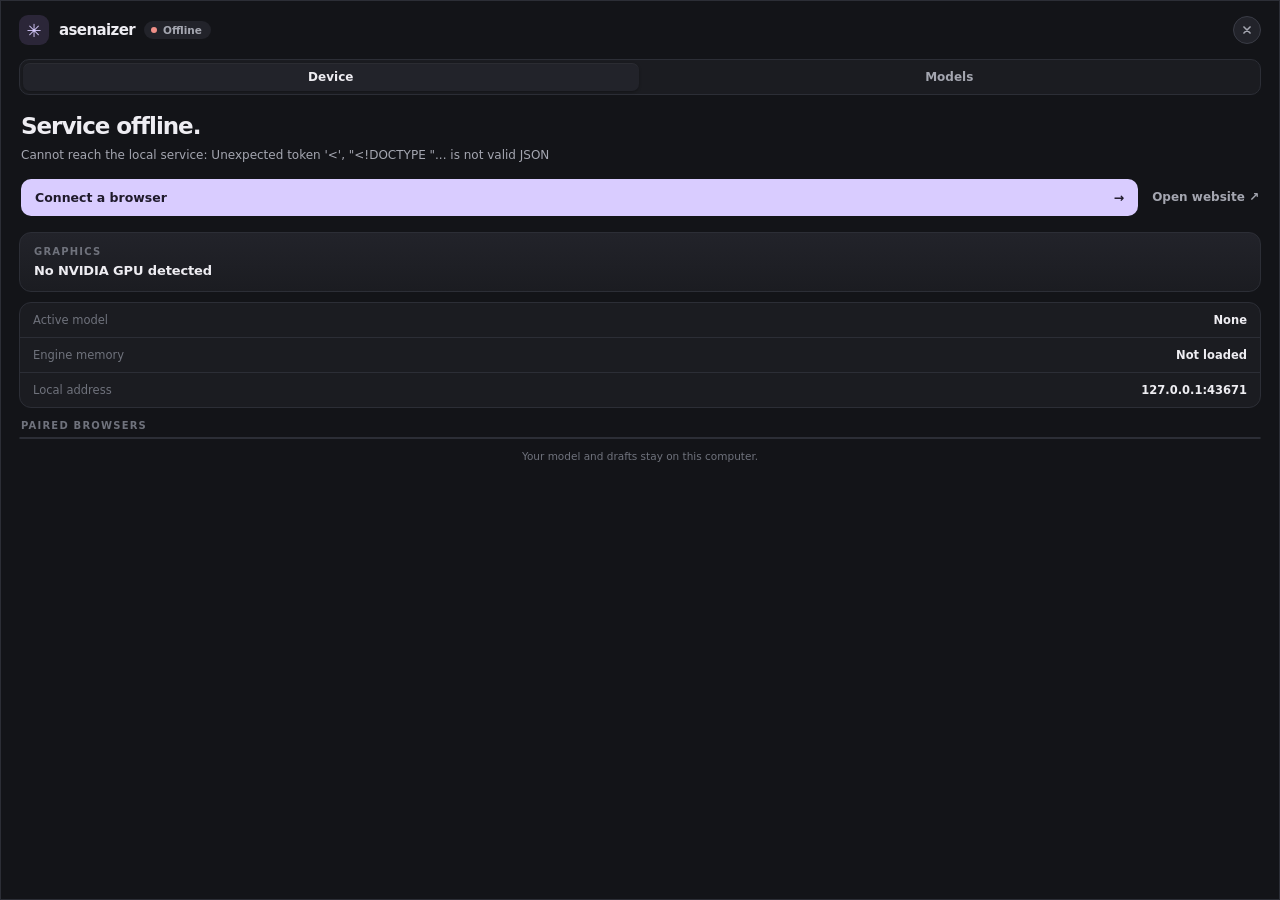
==== app/web/tray.html @ 54531449 "feat: Asenaizer web workspace, tray companion and local GPU bridge - Static site (docs/): code pairi" ====
<!doctype html>
<html lang="en">
<head>
  <meta charset="utf-8">
  <meta name="viewport" content="width=device-width, initial-scale=1">
  <title>Asenaizer</title>
  <link rel="stylesheet" href="tray.css">
  <script type="module" src="tray.js"></script>
</head>
<body>
  <main>
    <header id="titlebar">
      <span class="mark" aria-hidden="true">✳</span>
      <div class="brand"><strong>asenaizer</strong><span id="state-pill" class="pill" data-tone="idle"><i></i><span id="state-text">Checking</span></span></div>
      <button id="hide" class="close" type="button" title="Hide to tray (Esc)" aria-label="Hide to tray">
        <svg viewBox="0 0 16 16" aria-hidden="true"><path d="M4.5 4.5l7 7M11.5 4.5l-7 7"/></svg>
      </button>
    </header>

    <nav class="tabs" role="tablist" aria-label="Device sections">
      <button class="tab active" id="tab-home" role="tab" type="button" aria-selected="true" aria-controls="home-panel">Device</button>
      <button class="tab" id="tab-models" role="tab" type="button" aria-selected="false" aria-controls="models-panel">Models</button>
    </nav>

    <section id="home-panel" class="panel" role="tabpanel" aria-labelledby="tab-home">
      <div class="hero">
        <h1 id="home-title">Starting…</h1>
        <p id="home-description">Open the website, then select <b>Connect this device</b> to pair this computer.</p>
        <div class="hero-actions">
          <button id="pair-start" class="site-button" type="button">Connect a browser <span aria-hidden="true">→</span></button>
          <a class="site-link" href="https://kaanalper.github.io/Asenaizer/" target="_blank" rel="noopener noreferrer">Open website ↗</a>
        </div>
      </div>

      <button id="unload" class="btn secondary unload" type="button" hidden>Unload model from GPU</button>
      <div id="gpu-list">
        <article class="gpu"><p class="label">Graphics</p><strong class="gpu-name">Detecting…</strong></article>
      </div>

      <dl class="detail-list">
        <div><dt>Active model</dt><dd id="active-model">None</dd></div>
        <div><dt>Engine memory</dt><dd id="engine-ram">—</dd></div>
        <div><dt>Local address</dt><dd id="service-port">127.0.0.1</dd></div>
      </dl>
      <section class="browsers" aria-labelledby="browsers-title">
        <h2 id="browsers-title" class="label">Paired browsers</h2>
        <ul id="browser-list"></ul>
      </section>
      <p class="home-note">Your model and drafts stay on this computer.</p>
    </section>

    <section id="models-panel" class="panel" role="tabpanel" aria-labelledby="tab-models" hidden>
      <div class="section-heading"><h1>Models on this device</h1><p>Download once, then rewrite on your own GPU.</p></div>
      <div id="download" hidden>
        <div class="progress-head"><strong id="download-label">Downloading model</strong><span id="download-percent">0%</span></div>
        <progress id="progress" max="100" value="0"></progress>
        <div class="progress-detail"><span id="download-bytes"></span><span id="download-speed"></span></div>
        <button id="pause-download" class="btn secondary" type="button">Pause download</button>
      </div>
      <p id="model-error" class="error" role="alert" hidden></p>
      <div id="models"></div>
    </section>
  </main>

  <section id="pair-overlay" class="pair-overlay" role="dialog" aria-modal="true" aria-labelledby="pair-title" hidden>
    <div class="pair-waiting" id="pair-waiting">
      <span class="pair-pulse" aria-hidden="true"></span>
      <p class="label">Waiting for connection</p>
      <h2 id="pair-title">Enter this code on the website</h2>
      <p class="pair-code" id="pair-code" aria-live="polite">––– –––</p>
      <p class="pair-hint">Open <b>kaanalper.github.io/Asenaizer</b> in a browser on this computer, select <b>Connect a device</b> and type the code.</p>
      <p class="pair-expiry" id="pair-expiry"></p>
      <div class="pair-actions">
        <button id="pair-new" class="btn secondary" type="button">New code</button>
        <button id="pair-cancel" class="btn secondary" type="button">Cancel</button>
      </div>
    </div>
    <div class="pair-done" id="pair-done" hidden>
      <span class="pair-check" aria-hidden="true">✓</span>
      <h2>Connected</h2>
      <p id="pair-done-name"></p>
    </div>
  </section>
</body>
</html>
---- app/web/tray.css ----
:root {
  color-scheme: dark;
  --bg: #131418;
  --surface: #1b1c21;
  --surface-2: #22232a;
  --line: #2c2e36;
  --line-strong: #3a3c46;
  --text: #eeedf2;
  --text-2: #a4a6b0;
  --text-3: #6f727c;
  --accent: #d9ccff;
  --accent-ink: #1f1a2b;
  --accent-soft: #2b2638;
  --ok: #7fd3a4;
  --warn: #f0c46a;
  --bad: #ef8f88;
  --other: #565a66;
  --radius: 12px;
  font-family: Inter, system-ui, sans-serif;
  color: var(--text);
  background: var(--bg);
}
* { box-sizing: border-box; }
/* Elements given a display value below must still disappear when hidden. */
[hidden] { display: none !important; }
html, body { height: 100%; overflow: hidden; }
body { margin: 0; background: var(--bg); border: 1px solid var(--line); user-select: none; }
main { display: flex; flex-direction: column; height: 100%; padding: 14px 18px; }

/* The header doubles as the drag handle of the frameless window. */
header { display: flex; align-items: center; gap: 10px; padding-bottom: 14px; cursor: default; }
.mark { display: grid; place-items: center; width: 30px; height: 30px; border-radius: 9px; background: var(--accent-soft); color: var(--accent); font-size: 18px; }
.brand { display: flex; align-items: center; gap: 9px; }
.brand strong { font-size: 15px; letter-spacing: -.04em; }
.pill { display: inline-flex; align-items: center; gap: 6px; padding: 3px 9px 3px 7px; border-radius: 999px; background: var(--surface-2); color: var(--text-2); font-size: 10.5px; font-weight: 600; }
.pill i { width: 6px; height: 6px; border-radius: 50%; background: var(--text-3); }
.pill[data-tone="ok"] i { background: var(--ok); box-shadow: 0 0 0 3px rgb(127 211 164 / .15); }
.pill[data-tone="warn"] i { background: var(--warn); animation: pulse 1.6s ease-in-out infinite; }
.pill[data-tone="bad"] i { background: var(--bad); }
@keyframes pulse { 50% { opacity: .35; } }

.close { margin-left: auto; display: grid; place-items: center; width: 28px; height: 28px; padding: 0; border-radius: 50%; border: 1px solid var(--line-strong); background: var(--surface-2); color: var(--text-2); cursor: pointer; transition: background .15s, color .15s, border-color .15s, transform .15s; }
.close svg { width: 14px; height: 14px; fill: none; stroke: currentColor; stroke-width: 1.8; stroke-linecap: round; }
.close:hover { background: var(--bad); border-color: var(--bad); color: #2a1513; }
.close:active { transform: scale(.92); }

.tabs { display: grid; grid-template-columns: 1fr 1fr; gap: 3px; padding: 3px; border-radius: 10px; background: var(--surface); border: 1px solid var(--line); }
.tab { border: 0; border-radius: 7px; background: none; color: var(--text-2); padding: 7px 0; font: 600 12px system-ui; cursor: pointer; transition: background .15s, color .15s; }
.tab:hover { color: var(--text); }
.tab.active { background: var(--surface-2); color: var(--text); box-shadow: 0 1px 0 rgb(255 255 255 / .04) inset, 0 1px 3px rgb(0 0 0 / .3); }

.panel { flex: 1; min-height: 0; overflow-y: auto; padding-top: 16px; scrollbar-width: thin; }

.hero { padding: 2px 2px 16px; }
.hero h1 { font-size: 23px; letter-spacing: -.045em; font-weight: 640; margin: 0 0 7px; }
.hero p { color: var(--text-2); font-size: 12px; line-height: 1.55; margin: 0 0 14px; }
.hero b { color: var(--text); font-weight: 600; }
.hero-actions { display: flex; align-items: center; gap: 14px; }
.site-link { color: var(--text-2); font-size: 12px; font-weight: 600; text-decoration: none; white-space: nowrap; }
.site-link:hover { color: var(--text); }
.site-button { flex: 1; border: 0; cursor: pointer; font-family: inherit; display: flex; justify-content: space-between; align-items: center; text-decoration: none; border-radius: 10px; background: var(--accent); color: var(--accent-ink); padding: 11px 14px; font-size: 12.5px; font-weight: 700; transition: filter .15s, transform .15s; }
.site-button:hover { filter: brightness(1.06); }
.site-button:active { transform: translateY(1px); }

.unload { width: 100%; margin: -4px 0 10px; padding: 8px 10px; }
#gpu-list { display: grid; gap: 8px; margin-bottom: 10px; }
.gpu { border: 1px solid var(--line); border-radius: var(--radius); background: linear-gradient(180deg, var(--surface-2), var(--surface)); padding: 13px 14px 12px; }
.gpu-head { display: flex; justify-content: space-between; align-items: flex-start; gap: 10px; }
.label { margin: 0 0 3px; color: var(--text-3); font-size: 10px; font-weight: 700; letter-spacing: .12em; text-transform: uppercase; }
.gpu-name, .gpu-head strong { font-size: 13px; font-weight: 650; letter-spacing: -.01em; }
.temp { flex: none; padding: 4px 8px; border-radius: 999px; font-size: 11px; font-weight: 700; font-variant-numeric: tabular-nums; background: var(--surface); border: 1px solid var(--line-strong); }
.temp[data-tone="ok"] { color: var(--ok); }
.temp[data-tone="warn"] { color: var(--warn); }
.temp[data-tone="bad"] { color: var(--bad); }

.vram-bar { display: flex; height: 8px; margin: 13px 0 8px; border-radius: 999px; overflow: hidden; background: #2a2c33; }
.vram-bar span { display: block; height: 100%; width: 0; transition: width .5s cubic-bezier(.2, .8, .2, 1); }
.vram-bar .ours { background: var(--accent); }
.vram-bar .other { background: var(--other); }
.legend { display: flex; gap: 12px; color: var(--text-3); font-size: 10.5px; font-variant-numeric: tabular-nums; }
.legend b { color: var(--text-2); font-weight: 600; }
.legend .free { margin-left: auto; }
.sw { display: inline-block; width: 7px; height: 7px; border-radius: 2px; margin-right: 5px; }
.sw.ours { background: var(--accent); }
.sw.other { background: var(--other); }
.metrics { display: grid; grid-template-columns: repeat(2, 1fr); gap: 6px; margin: 12px 0 0; }
.metrics div { padding: 8px 9px; border-radius: 8px; background: var(--bg); border: 1px solid var(--line); }
.metrics dt { color: var(--text-3); font-size: 9.5px; font-weight: 600; margin-bottom: 3px; }
.metrics dd { margin: 0; font-size: 12px; font-weight: 650; font-variant-numeric: tabular-nums; }

.detail-list { margin: 0; border: 1px solid var(--line); border-radius: var(--radius); overflow: hidden; background: var(--surface); }
.detail-list > div { display: flex; justify-content: space-between; gap: 10px; padding: 10px 13px; font-size: 11.5px; }
.detail-list > div + div { border-top: 1px solid var(--line); }
.detail-list dt { color: var(--text-3); }
.detail-list dd { margin: 0; color: var(--text); font-weight: 600; text-align: right; font-variant-numeric: tabular-nums; }
.home-note { color: var(--text-3); font-size: 10.5px; margin: 11px 2px 0; text-align: center; }

.section-heading h1 { font-size: 19px; letter-spacing: -.04em; margin: 0 0 4px; }
.section-heading p { color: var(--text-2); font-size: 12px; margin: 0 0 14px; }
.model { border: 1px solid var(--line); border-radius: 10px; padding: 11px 12px; margin: 0 0 8px; background: var(--surface); transition: border-color .15s; }
.model:hover { border-color: var(--line-strong); }
.model.active { border-color: #7d68aa; background: linear-gradient(180deg, var(--accent-soft), var(--surface)); }
.title { display: flex; justify-content: space-between; gap: 10px; font-size: 12.5px; font-weight: 700; }
.title small { color: var(--text-3); font-size: 11px; font-weight: 500; }
.model p { color: var(--text-2); font-size: 11px; margin: 5px 0 10px; }
.actions { display: flex; gap: 6px; flex-wrap: wrap; }
.btn { background: var(--accent); color: var(--accent-ink); border: 1px solid var(--accent); border-radius: 7px; padding: 6px 10px; font: 650 11px system-ui; cursor: pointer; transition: filter .15s; }
.btn:hover:not(:disabled) { filter: brightness(1.06); }
.btn.secondary { background: transparent; color: var(--text); border-color: var(--line-strong); }
.btn.secondary:hover:not(:disabled) { border-color: var(--text-3); filter: none; }
button:disabled { opacity: .4; cursor: not-allowed; }
button:focus-visible, a:focus-visible { outline: 2px solid var(--accent); outline-offset: 2px; }

#download { padding: 12px 13px; border: 1px solid #4a3f5c; border-radius: 10px; background: var(--accent-soft); margin-bottom: 12px; }
.progress-head, .progress-detail { display: flex; justify-content: space-between; align-items: center; gap: 10px; }
.progress-head strong { font-size: 11.5px; font-weight: 650; }
.progress-head span { font-size: 11.5px; color: var(--accent); font-variant-numeric: tabular-nums; }
progress { display: block; width: 100%; height: 6px; margin: 10px 0 7px; accent-color: var(--accent); }
.progress-detail { margin-bottom: 10px; color: var(--text-2); font-size: 10.5px; font-variant-numeric: tabular-nums; }
.error { margin: 0 0 10px; padding: 9px 11px; border-radius: 8px; background: rgb(239 143 136 / .1); color: var(--bad); font-size: 11px; }

.browsers { margin-top: 12px; }
.browsers .label { margin: 0 2px 6px; }
#browser-list { list-style: none; margin: 0; padding: 0; border: 1px solid var(--line); border-radius: var(--radius); background: var(--surface); overflow: hidden; }
#browser-list li { display: flex; align-items: center; justify-content: space-between; gap: 10px; padding: 9px 12px; font-size: 11.5px; }
#browser-list li + li { border-top: 1px solid var(--line); }
#browser-list .who { display: grid; gap: 2px; min-width: 0; }
#browser-list .who strong { font-weight: 600; overflow: hidden; text-overflow: ellipsis; white-space: nowrap; }
#browser-list .who span { color: var(--text-3); font-size: 10.5px; }
#browser-list .empty { color: var(--text-3); justify-content: center; }

.pair-overlay { position: fixed; inset: 0; z-index: 10; display: grid; place-items: center; padding: 28px; background: radial-gradient(120% 80% at 50% 0%, #2a2340 0%, var(--bg) 62%); border: 1px solid var(--line); text-align: center; }
.pair-overlay[hidden] { display: none; }
.pair-waiting, .pair-done { display: grid; justify-items: center; gap: 6px; }
.pair-pulse { width: 14px; height: 14px; border-radius: 50%; background: var(--accent); margin-bottom: 14px; animation: ring 1.8s ease-out infinite; }
@keyframes ring { 0% { box-shadow: 0 0 0 0 rgb(217 204 255 / .55); } 100% { box-shadow: 0 0 0 22px rgb(217 204 255 / 0); } }
.pair-overlay h2 { margin: 0; font-size: 18px; letter-spacing: -.03em; }
.pair-code { margin: 18px 0 14px; font: 700 40px/1 ui-monospace, SFMono-Regular, Menlo, monospace; letter-spacing: .12em; color: var(--text); user-select: all; }
.pair-hint { max-width: 300px; margin: 0; color: var(--text-2); font-size: 12px; line-height: 1.55; }
.pair-hint b { color: var(--text); font-weight: 600; }
.pair-expiry { margin: 10px 0 0; color: var(--text-3); font-size: 11px; font-variant-numeric: tabular-nums; }
.pair-actions { display: flex; gap: 8px; margin-top: 18px; }
.pair-check { display: grid; place-items: center; width: 52px; height: 52px; border-radius: 50%; background: rgb(127 211 164 / .15); color: var(--ok); font-size: 26px; margin-bottom: 10px; }
.pair-done p { margin: 0; color: var(--text-2); font-size: 12.5px; }

@media (prefers-reduced-motion: reduce) {
  *, *::before, *::after { animation: none !important; transition: none !important; }
}
.gpu.asleep .temp { color: var(--text-3); }
.sleep-note { margin: 8px 0 0; color: var(--text-3); font-size: 11px; line-height: 1.5; }
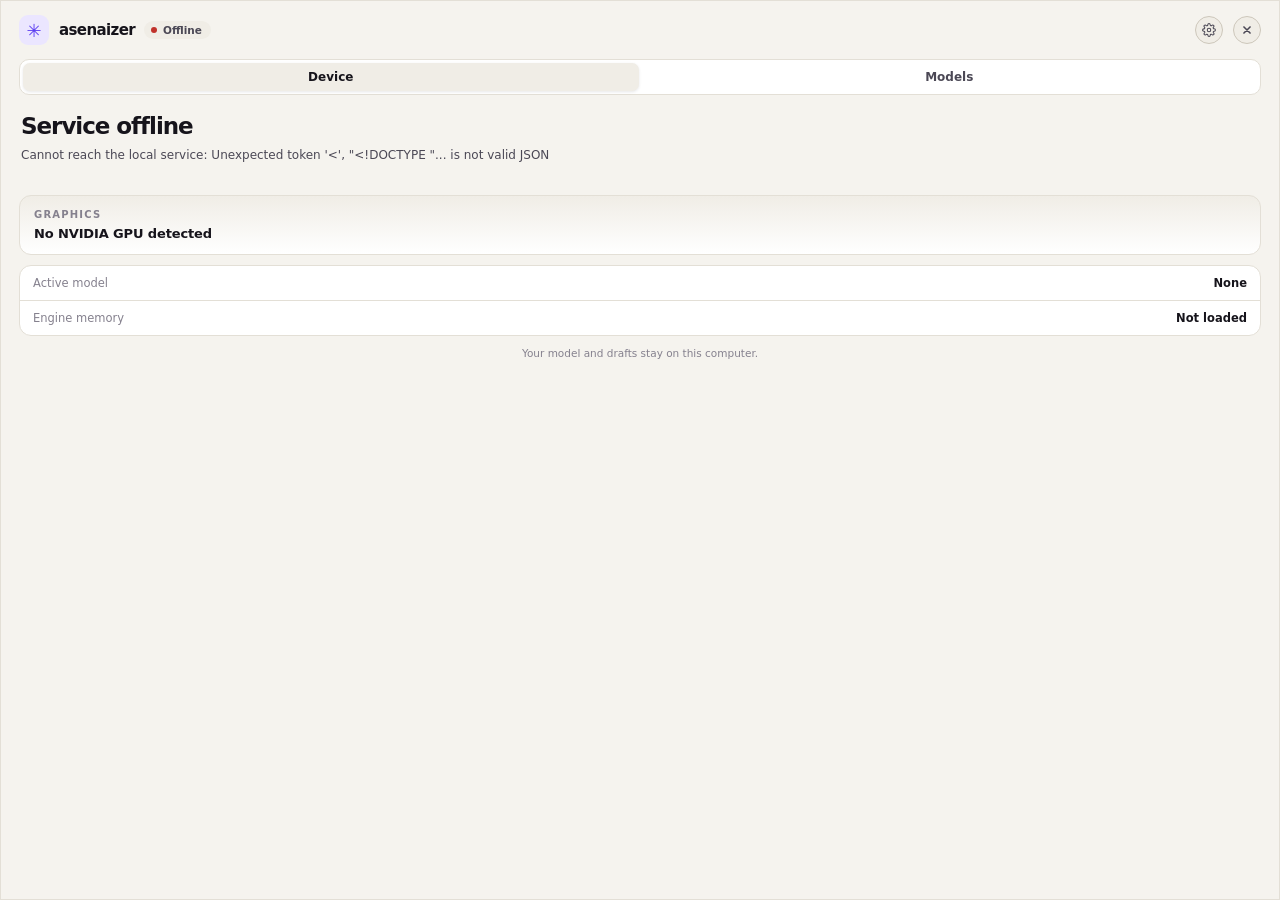
==== commit 8a077b5c: "feat: connection-aware tray with settings, disconnect and code hand-off - Tray home shows whether th" ====
--- a/app/web/tray.html
+++ b/app/web/tray.html
@@ -4,6 +4,7 @@
   <meta charset="utf-8">
   <meta name="viewport" content="width=device-width, initial-scale=1">
   <title>Asenaizer</title>
+  <script src="tray-theme.js"></script>
   <link rel="stylesheet" href="tray.css">
   <script type="module" src="tray.js"></script>
 </head>
@@ -12,53 +13,102 @@
     <header id="titlebar">
       <span class="mark" aria-hidden="true">✳</span>
       <div class="brand"><strong>asenaizer</strong><span id="state-pill" class="pill" data-tone="idle"><i></i><span id="state-text">Checking</span></span></div>
-      <button id="hide" class="close" type="button" title="Hide to tray (Esc)" aria-label="Hide to tray">
+      <button id="settings-open" class="round" type="button" title="Settings" aria-label="Settings" aria-expanded="false" aria-controls="settings-panel">
+        <svg viewBox="0 0 24 24" aria-hidden="true"><circle cx="12" cy="12" r="3"/><path d="M19.4 15a1.7 1.7 0 0 0 .3 1.8l.1.1a2 2 0 1 1-2.8 2.8l-.1-.1a1.7 1.7 0 0 0-1.8-.3 1.7 1.7 0 0 0-1 1.5V21a2 2 0 1 1-4 0v-.1a1.7 1.7 0 0 0-1.1-1.5 1.7 1.7 0 0 0-1.8.3l-.1.1a2 2 0 1 1-2.8-2.8l.1-.1a1.7 1.7 0 0 0 .3-1.8 1.7 1.7 0 0 0-1.5-1H3a2 2 0 1 1 0-4h.1a1.7 1.7 0 0 0 1.5-1.1 1.7 1.7 0 0 0-.3-1.8l-.1-.1a2 2 0 1 1 2.8-2.8l.1.1a1.7 1.7 0 0 0 1.8.3H9a1.7 1.7 0 0 0 1-1.5V3a2 2 0 1 1 4 0v.1a1.7 1.7 0 0 0 1 1.5 1.7 1.7 0 0 0 1.8-.3l.1-.1a2 2 0 1 1 2.8 2.8l-.1.1a1.7 1.7 0 0 0-.3 1.8V9a1.7 1.7 0 0 0 1.5 1H21a2 2 0 1 1 0 4h-.1a1.7 1.7 0 0 0-1.5 1z"/></svg>
+      </button>
+      <button id="hide" class="round close" type="button" title="Hide to tray (Esc)" aria-label="Hide to tray">
         <svg viewBox="0 0 16 16" aria-hidden="true"><path d="M4.5 4.5l7 7M11.5 4.5l-7 7"/></svg>
       </button>
     </header>
 
-    <nav class="tabs" role="tablist" aria-label="Device sections">
-      <button class="tab active" id="tab-home" role="tab" type="button" aria-selected="true" aria-controls="home-panel">Device</button>
-      <button class="tab" id="tab-models" role="tab" type="button" aria-selected="false" aria-controls="models-panel">Models</button>
-    </nav>
+    <div id="main-view" class="view">
+      <nav class="tabs" role="tablist" aria-label="Device sections">
+        <button class="tab active" id="tab-home" role="tab" type="button" aria-selected="true" aria-controls="home-panel">Device</button>
+        <button class="tab" id="tab-models" role="tab" type="button" aria-selected="false" aria-controls="models-panel">Models</button>
+      </nav>
 
-    <section id="home-panel" class="panel" role="tabpanel" aria-labelledby="tab-home">
-      <div class="hero">
-        <h1 id="home-title">Starting…</h1>
-        <p id="home-description">Open the website, then select <b>Connect this device</b> to pair this computer.</p>
-        <div class="hero-actions">
-          <button id="pair-start" class="site-button" type="button">Connect a browser <span aria-hidden="true">→</span></button>
-          <a class="site-link" href="https://kaanalper.github.io/Asenaizer/" target="_blank" rel="noopener noreferrer">Open website ↗</a>
+      <section id="home-panel" class="panel" role="tabpanel" aria-labelledby="tab-home">
+        <div class="hero">
+          <h1 id="home-title">Starting…</h1>
+          <p id="home-description"></p>
+          <div class="hero-actions">
+            <button id="hero-action" class="site-button" type="button" hidden>Connect a browser <span aria-hidden="true">→</span></button>
+            <button id="hero-site" class="site-link" type="button" hidden>Open website ↗</button>
+          </div>
         </div>
+
+        <button id="unload" class="btn secondary unload" type="button" hidden>Unload model from GPU</button>
+        <div id="gpu-list">
+          <article class="gpu"><p class="label">Graphics</p><strong class="gpu-name">Detecting…</strong></article>
+        </div>
+
+        <dl class="detail-list">
+          <div><dt>Active model</dt><dd id="active-model">None</dd></div>
+          <div><dt>Engine memory</dt><dd id="engine-ram">—</dd></div>
+        </dl>
+        <p class="home-note">Your model and drafts stay on this computer.</p>
+      </section>
+
+      <section id="models-panel" class="panel" role="tabpanel" aria-labelledby="tab-models" hidden>
+        <div class="section-heading"><h1>Models on this device</h1><p>Download once, then rewrite on your own GPU.</p></div>
+        <div id="download" hidden>
+          <div class="progress-head"><strong id="download-label">Downloading model</strong><span id="download-percent">0%</span></div>
+          <progress id="progress" max="100" value="0"></progress>
+          <div class="progress-detail"><span id="download-bytes"></span><span id="download-speed"></span></div>
+          <button id="pause-download" class="btn secondary" type="button">Pause download</button>
+        </div>
+        <p id="model-error" class="error" role="alert" hidden></p>
+        <div id="models"></div>
+      </section>
+    </div>
+
+    <section id="settings-panel" class="view panel settings" aria-labelledby="settings-title" hidden>
+      <div class="settings-head">
+        <button id="settings-back" class="round" type="button" aria-label="Back">
+          <svg viewBox="0 0 24 24" aria-hidden="true"><path d="M15 18l-6-6 6-6"/></svg>
+        </button>
+        <h1 id="settings-title">Settings</h1>
       </div>
 
-      <button id="unload" class="btn secondary unload" type="button" hidden>Unload model from GPU</button>
-      <div id="gpu-list">
-        <article class="gpu"><p class="label">Graphics</p><strong class="gpu-name">Detecting…</strong></article>
-      </div>
+      <section class="settings-group" aria-labelledby="connection-title">
+        <h2 id="connection-title" class="label">Connection</h2>
+        <div class="conn-card">
+          <span id="conn-dot" class="conn-dot" aria-hidden="true"></span>
+          <div class="conn-text"><strong id="conn-title">Not connected</strong><span id="conn-detail"></span></div>
+        </div>
+        <div class="conn-actions">
+          <button id="conn-reconnect" class="btn" type="button">Reconnect</button>
+          <button id="conn-disconnect" class="btn secondary danger" type="button">Disconnect</button>
+        </div>
+      </section>
 
-      <dl class="detail-list">
-        <div><dt>Active model</dt><dd id="active-model">None</dd></div>
-        <div><dt>Engine memory</dt><dd id="engine-ram">—</dd></div>
-        <div><dt>Local address</dt><dd id="service-port">127.0.0.1</dd></div>
-      </dl>
-      <section class="browsers" aria-labelledby="browsers-title">
-        <h2 id="browsers-title" class="label">Paired browsers</h2>
+      <section class="settings-group" aria-labelledby="browsers-title">
+        <div class="group-head">
+          <h2 id="browsers-title" class="label">Paired browsers</h2>
+          <button id="pair-start" class="btn" type="button">Connect a browser</button>
+        </div>
         <ul id="browser-list"></ul>
+        <p class="group-note">A paired browser reconnects on its own. Remove it to require a new code.</p>
       </section>
-      <p class="home-note">Your model and drafts stay on this computer.</p>
-    </section>
 
-    <section id="models-panel" class="panel" role="tabpanel" aria-labelledby="tab-models" hidden>
-      <div class="section-heading"><h1>Models on this device</h1><p>Download once, then rewrite on your own GPU.</p></div>
-      <div id="download" hidden>
-        <div class="progress-head"><strong id="download-label">Downloading model</strong><span id="download-percent">0%</span></div>
-        <progress id="progress" max="100" value="0"></progress>
-        <div class="progress-detail"><span id="download-bytes"></span><span id="download-speed"></span></div>
-        <button id="pause-download" class="btn secondary" type="button">Pause download</button>
-      </div>
-      <p id="model-error" class="error" role="alert" hidden></p>
-      <div id="models"></div>
+      <section class="settings-group" aria-labelledby="theme-title">
+        <h2 id="theme-title" class="label">Appearance</h2>
+        <div class="segmented" role="radiogroup" aria-labelledby="theme-title">
+          <button type="button" role="radio" data-theme-choice="system">System</button>
+          <button type="button" role="radio" data-theme-choice="light">Light</button>
+          <button type="button" role="radio" data-theme-choice="dark">Dark</button>
+        </div>
+      </section>
+
+      <section class="settings-group" aria-labelledby="about-title">
+        <h2 id="about-title" class="label">About</h2>
+        <dl class="detail-list">
+          <div><dt>Local address</dt><dd id="service-port">127.0.0.1</dd></div>
+          <div><dt>Device name</dt><dd id="device-name">—</dd></div>
+          <div><dt>Version</dt><dd id="app-version">—</dd></div>
+        </dl>
+        <button class="btn secondary wide" type="button" data-open-site>Open Asenaizer website ↗</button>
+      </section>
     </section>
   </main>
 
@@ -68,7 +118,8 @@
       <p class="label">Waiting for connection</p>
       <h2 id="pair-title">Enter this code on the website</h2>
       <p class="pair-code" id="pair-code" aria-live="polite">––– –––</p>
-      <p class="pair-hint">Open <b>kaanalper.github.io/Asenaizer</b> in a browser on this computer, select <b>Connect a device</b> and type the code.</p>
+      <button id="pair-open-site" class="site-button pair-open" type="button">Open website with this code <span aria-hidden="true">↗</span></button>
+      <p class="pair-hint">The code is filled in for you. Select <b>Connect</b> on the website to finish.</p>
       <p class="pair-expiry" id="pair-expiry"></p>
       <div class="pair-actions">
         <button id="pair-new" class="btn secondary" type="button">New code</button>
--- a/app/web/tray.css
+++ b/app/web/tray.css
@@ -1,24 +1,53 @@
 :root {
   color-scheme: dark;
-  --bg: #131418;
-  --surface: #1b1c21;
-  --surface-2: #22232a;
-  --line: #2c2e36;
-  --line-strong: #3a3c46;
-  --text: #eeedf2;
-  --text-2: #a4a6b0;
-  --text-3: #6f727c;
-  --accent: #d9ccff;
-  --accent-ink: #1f1a2b;
-  --accent-soft: #2b2638;
-  --ok: #7fd3a4;
+  /* Warm dark, matching the website: brown-tinted blacks and off-white ink. */
+  --bg: #0f0d0b;
+  --surface: #181512;
+  --surface-2: #221e1a;
+  --line: #2e2822;
+  --line-strong: #453b31;
+  --text: #f4eee4;
+  --text-2: #c2b8aa;
+  --text-3: #8b8175;
+  --accent: #a48bff;
+  --accent-ink: #120d24;
+  --accent-soft: #2a2238;
+  --accent-line: #6d58a8;
+  --ok: #5fd39a;
   --warn: #f0c46a;
-  --bad: #ef8f88;
-  --other: #565a66;
+  --bad: #ff8a7d;
+  --bad-ink: #2a1210;
+  --other: #6a5f53;
+  --track: #2a241e;
+  --overlay-glow: #2c2140;
+  --shadow: 0 1px 3px rgb(0 0 0 / .35);
   --radius: 12px;
   font-family: Inter, system-ui, sans-serif;
   color: var(--text);
   background: var(--bg);
+}
+:root[data-theme="light"] {
+  color-scheme: light;
+  --bg: #f5f3ee;
+  --surface: #ffffff;
+  --surface-2: #f0ede6;
+  --line: #e3dfd6;
+  --line-strong: #cdc7bb;
+  --text: #16141b;
+  --text-2: #4b4855;
+  --text-3: #85818e;
+  --accent: #5a3cf0;
+  --accent-ink: #ffffff;
+  --accent-soft: #ebe6ff;
+  --accent-line: #a898f2;
+  --ok: #0d8050;
+  --warn: #a86a00;
+  --bad: #c0322b;
+  --bad-ink: #ffffff;
+  --other: #b9b2a6;
+  --track: #e9e5dc;
+  --overlay-glow: #e7e0ff;
+  --shadow: 0 1px 3px rgb(22 20 27 / .1);
 }
 * { box-sizing: border-box; }
 /* Elements given a display value below must still disappear when hidden. */
@@ -39,15 +68,18 @@
 .pill[data-tone="bad"] i { background: var(--bad); }
 @keyframes pulse { 50% { opacity: .35; } }
 
-.close { margin-left: auto; display: grid; place-items: center; width: 28px; height: 28px; padding: 0; border-radius: 50%; border: 1px solid var(--line-strong); background: var(--surface-2); color: var(--text-2); cursor: pointer; transition: background .15s, color .15s, border-color .15s, transform .15s; }
-.close svg { width: 14px; height: 14px; fill: none; stroke: currentColor; stroke-width: 1.8; stroke-linecap: round; }
-.close:hover { background: var(--bad); border-color: var(--bad); color: #2a1513; }
-.close:active { transform: scale(.92); }
+.round { display: grid; place-items: center; width: 28px; height: 28px; padding: 0; border-radius: 50%; border: 1px solid var(--line-strong); background: var(--surface-2); color: var(--text-2); cursor: pointer; transition: background .15s, color .15s, border-color .15s, transform .15s; }
+.round svg { width: 14px; height: 14px; fill: none; stroke: currentColor; stroke-width: 1.8; stroke-linecap: round; stroke-linejoin: round; }
+#settings-open { margin-left: auto; }
+.round:not(.close):hover { border-color: var(--text-3); color: var(--text); }
+#settings-open[aria-expanded="true"] { background: var(--accent-soft); color: var(--accent); border-color: var(--accent-line); }
+.close:hover { background: var(--bad); border-color: var(--bad); color: var(--bad-ink); }
+.round:active { transform: scale(.92); }
 
 .tabs { display: grid; grid-template-columns: 1fr 1fr; gap: 3px; padding: 3px; border-radius: 10px; background: var(--surface); border: 1px solid var(--line); }
 .tab { border: 0; border-radius: 7px; background: none; color: var(--text-2); padding: 7px 0; font: 600 12px system-ui; cursor: pointer; transition: background .15s, color .15s; }
 .tab:hover { color: var(--text); }
-.tab.active { background: var(--surface-2); color: var(--text); box-shadow: 0 1px 0 rgb(255 255 255 / .04) inset, 0 1px 3px rgb(0 0 0 / .3); }
+.tab.active { background: var(--surface-2); color: var(--text); box-shadow: var(--shadow); }
 
 .panel { flex: 1; min-height: 0; overflow-y: auto; padding-top: 16px; scrollbar-width: thin; }
 
@@ -73,7 +105,7 @@
 .temp[data-tone="warn"] { color: var(--warn); }
 .temp[data-tone="bad"] { color: var(--bad); }
 
-.vram-bar { display: flex; height: 8px; margin: 13px 0 8px; border-radius: 999px; overflow: hidden; background: #2a2c33; }
+.vram-bar { display: flex; height: 8px; margin: 13px 0 8px; border-radius: 999px; overflow: hidden; background: var(--track); }
 .vram-bar span { display: block; height: 100%; width: 0; transition: width .5s cubic-bezier(.2, .8, .2, 1); }
 .vram-bar .ours { background: var(--accent); }
 .vram-bar .other { background: var(--other); }
@@ -99,7 +131,7 @@
 .section-heading p { color: var(--text-2); font-size: 12px; margin: 0 0 14px; }
 .model { border: 1px solid var(--line); border-radius: 10px; padding: 11px 12px; margin: 0 0 8px; background: var(--surface); transition: border-color .15s; }
 .model:hover { border-color: var(--line-strong); }
-.model.active { border-color: #7d68aa; background: linear-gradient(180deg, var(--accent-soft), var(--surface)); }
+.model.active { border-color: var(--accent-line); background: linear-gradient(180deg, var(--accent-soft), var(--surface)); }
 .title { display: flex; justify-content: space-between; gap: 10px; font-size: 12.5px; font-weight: 700; }
 .title small { color: var(--text-3); font-size: 11px; font-weight: 500; }
 .model p { color: var(--text-2); font-size: 11px; margin: 5px 0 10px; }
@@ -111,7 +143,7 @@
 button:disabled { opacity: .4; cursor: not-allowed; }
 button:focus-visible, a:focus-visible { outline: 2px solid var(--accent); outline-offset: 2px; }
 
-#download { padding: 12px 13px; border: 1px solid #4a3f5c; border-radius: 10px; background: var(--accent-soft); margin-bottom: 12px; }
+#download { padding: 12px 13px; border: 1px solid var(--accent-line); border-radius: 10px; background: var(--accent-soft); margin-bottom: 12px; }
 .progress-head, .progress-detail { display: flex; justify-content: space-between; align-items: center; gap: 10px; }
 .progress-head strong { font-size: 11.5px; font-weight: 650; }
 .progress-head span { font-size: 11.5px; color: var(--accent); font-variant-numeric: tabular-nums; }
@@ -129,7 +161,7 @@
 #browser-list .who span { color: var(--text-3); font-size: 10.5px; }
 #browser-list .empty { color: var(--text-3); justify-content: center; }
 
-.pair-overlay { position: fixed; inset: 0; z-index: 10; display: grid; place-items: center; padding: 28px; background: radial-gradient(120% 80% at 50% 0%, #2a2340 0%, var(--bg) 62%); border: 1px solid var(--line); text-align: center; }
+.pair-overlay { position: fixed; inset: 0; z-index: 10; display: grid; place-items: center; padding: 28px; background: radial-gradient(120% 80% at 50% 0%, var(--overlay-glow) 0%, var(--bg) 62%); border: 1px solid var(--line); text-align: center; }
 .pair-overlay[hidden] { display: none; }
 .pair-waiting, .pair-done { display: grid; justify-items: center; gap: 6px; }
 .pair-pulse { width: 14px; height: 14px; border-radius: 50%; background: var(--accent); margin-bottom: 14px; animation: ring 1.8s ease-out infinite; }
@@ -148,3 +180,34 @@
 }
 .gpu.asleep .temp { color: var(--text-3); }
 .sleep-note { margin: 8px 0 0; color: var(--text-3); font-size: 11px; line-height: 1.5; }
+
+/* Main view and settings share the space below the header. */
+.view { flex: 1; min-height: 0; display: flex; flex-direction: column; }
+.site-link { border: 0; background: none; cursor: pointer; font-family: inherit; }
+.settings { padding-top: 4px; }
+.settings-head { display: flex; align-items: center; gap: 10px; margin-bottom: 14px; }
+.settings-head h1 { margin: 0; font-size: 19px; letter-spacing: -.04em; }
+.settings-group { margin-bottom: 16px; }
+.settings-group .label { margin: 0 2px 8px; }
+.group-head { display: flex; align-items: center; justify-content: space-between; gap: 10px; margin-bottom: 8px; }
+.group-head .label { margin: 0 2px; }
+.group-note { margin: 7px 2px 0; color: var(--text-3); font-size: 10.5px; line-height: 1.5; }
+.segmented { display: grid; grid-template-columns: repeat(3, 1fr); gap: 3px; padding: 3px; border-radius: 10px; background: var(--surface); border: 1px solid var(--line); }
+.segmented button { border: 0; border-radius: 7px; background: none; color: var(--text-2); padding: 7px 0; font: 600 12px system-ui; font-family: inherit; cursor: pointer; }
+.segmented button[aria-checked="true"] { background: var(--surface-2); color: var(--text); box-shadow: var(--shadow); }
+.btn.wide { width: 100%; margin-top: 10px; padding: 8px 10px; }
+.pair-open { width: min(100%, 300px); margin: 0 0 12px; }
+.hero-site-only .site-link { font-size: 12.5px; }
+.conn-card { display: flex; align-items: center; gap: 11px; padding: 11px 13px; border: 1px solid var(--line); border-radius: var(--radius); background: var(--surface); }
+.conn-dot { flex: none; width: 9px; height: 9px; border-radius: 50%; background: var(--text-3); }
+.conn-card[data-state="connected"] .conn-dot { background: var(--ok); box-shadow: 0 0 0 4px color-mix(in srgb, var(--ok) 20%, transparent); }
+.conn-card[data-state="paused"] .conn-dot { background: var(--warn); }
+.conn-text { display: grid; gap: 2px; min-width: 0; }
+.conn-text strong { font-size: 12.5px; }
+.conn-text span { color: var(--text-3); font-size: 11px; overflow: hidden; text-overflow: ellipsis; white-space: nowrap; }
+.conn-actions { display: grid; grid-template-columns: 1fr 1fr; gap: 6px; margin-top: 8px; }
+.conn-actions .btn { padding: 8px 10px; }
+.conn-actions .btn:only-child { grid-column: 1 / -1; }
+.btn.danger { color: var(--bad); }
+#browser-list .state-on { color: var(--ok); }
+#browser-list .state-paused { color: var(--warn); }
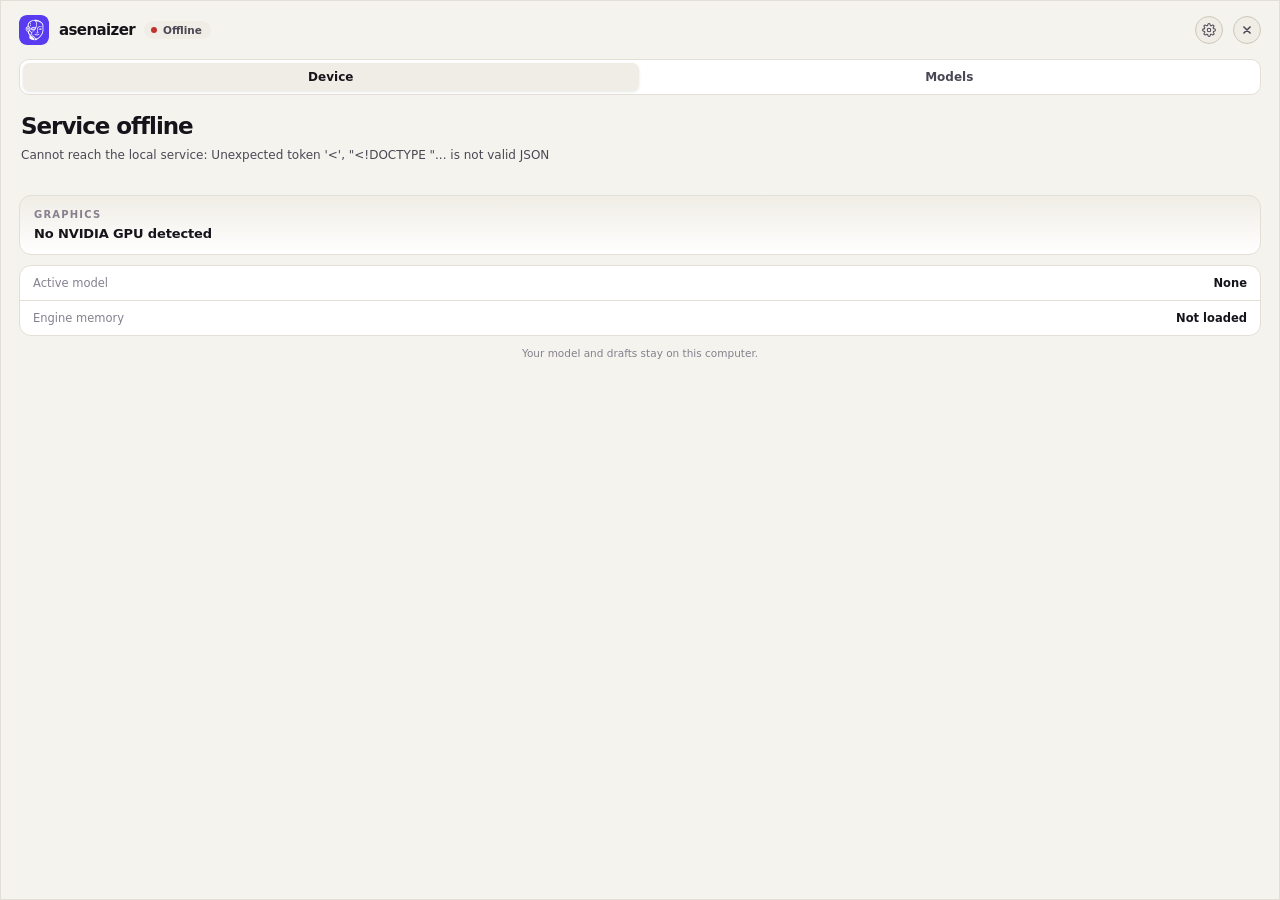
==== commit 528f65d9: "feat: app icon, Windows installer and a combined release workflow - App icon from the user's half-ro" ====
--- a/app/web/tray.html
+++ b/app/web/tray.html
@@ -11,7 +11,7 @@
 <body>
   <main>
     <header id="titlebar">
-      <span class="mark" aria-hidden="true">✳</span>
+      <img class="mark" src="icon.svg" alt="" width="30" height="30">
       <div class="brand"><strong>asenaizer</strong><span id="state-pill" class="pill" data-tone="idle"><i></i><span id="state-text">Checking</span></span></div>
       <button id="settings-open" class="round" type="button" title="Settings" aria-label="Settings" aria-expanded="false" aria-controls="settings-panel">
         <svg viewBox="0 0 24 24" aria-hidden="true"><circle cx="12" cy="12" r="3"/><path d="M19.4 15a1.7 1.7 0 0 0 .3 1.8l.1.1a2 2 0 1 1-2.8 2.8l-.1-.1a1.7 1.7 0 0 0-1.8-.3 1.7 1.7 0 0 0-1 1.5V21a2 2 0 1 1-4 0v-.1a1.7 1.7 0 0 0-1.1-1.5 1.7 1.7 0 0 0-1.8.3l-.1.1a2 2 0 1 1-2.8-2.8l.1-.1a1.7 1.7 0 0 0 .3-1.8 1.7 1.7 0 0 0-1.5-1H3a2 2 0 1 1 0-4h.1a1.7 1.7 0 0 0 1.5-1.1 1.7 1.7 0 0 0-.3-1.8l-.1-.1a2 2 0 1 1 2.8-2.8l.1.1a1.7 1.7 0 0 0 1.8.3H9a1.7 1.7 0 0 0 1-1.5V3a2 2 0 1 1 4 0v.1a1.7 1.7 0 0 0 1 1.5 1.7 1.7 0 0 0 1.8-.3l.1-.1a2 2 0 1 1 2.8 2.8l-.1.1a1.7 1.7 0 0 0-.3 1.8V9a1.7 1.7 0 0 0 1.5 1H21a2 2 0 1 1 0 4h-.1a1.7 1.7 0 0 0-1.5 1z"/></svg>
--- a/app/web/tray.css
+++ b/app/web/tray.css
@@ -58,7 +58,7 @@
 
 /* The header doubles as the drag handle of the frameless window. */
 header { display: flex; align-items: center; gap: 10px; padding-bottom: 14px; cursor: default; }
-.mark { display: grid; place-items: center; width: 30px; height: 30px; border-radius: 9px; background: var(--accent-soft); color: var(--accent); font-size: 18px; }
+.mark { width: 30px; height: 30px; border-radius: 8px; flex: none; }
 .brand { display: flex; align-items: center; gap: 9px; }
 .brand strong { font-size: 15px; letter-spacing: -.04em; }
 .pill { display: inline-flex; align-items: center; gap: 6px; padding: 3px 9px 3px 7px; border-radius: 999px; background: var(--surface-2); color: var(--text-2); font-size: 10.5px; font-weight: 600; }
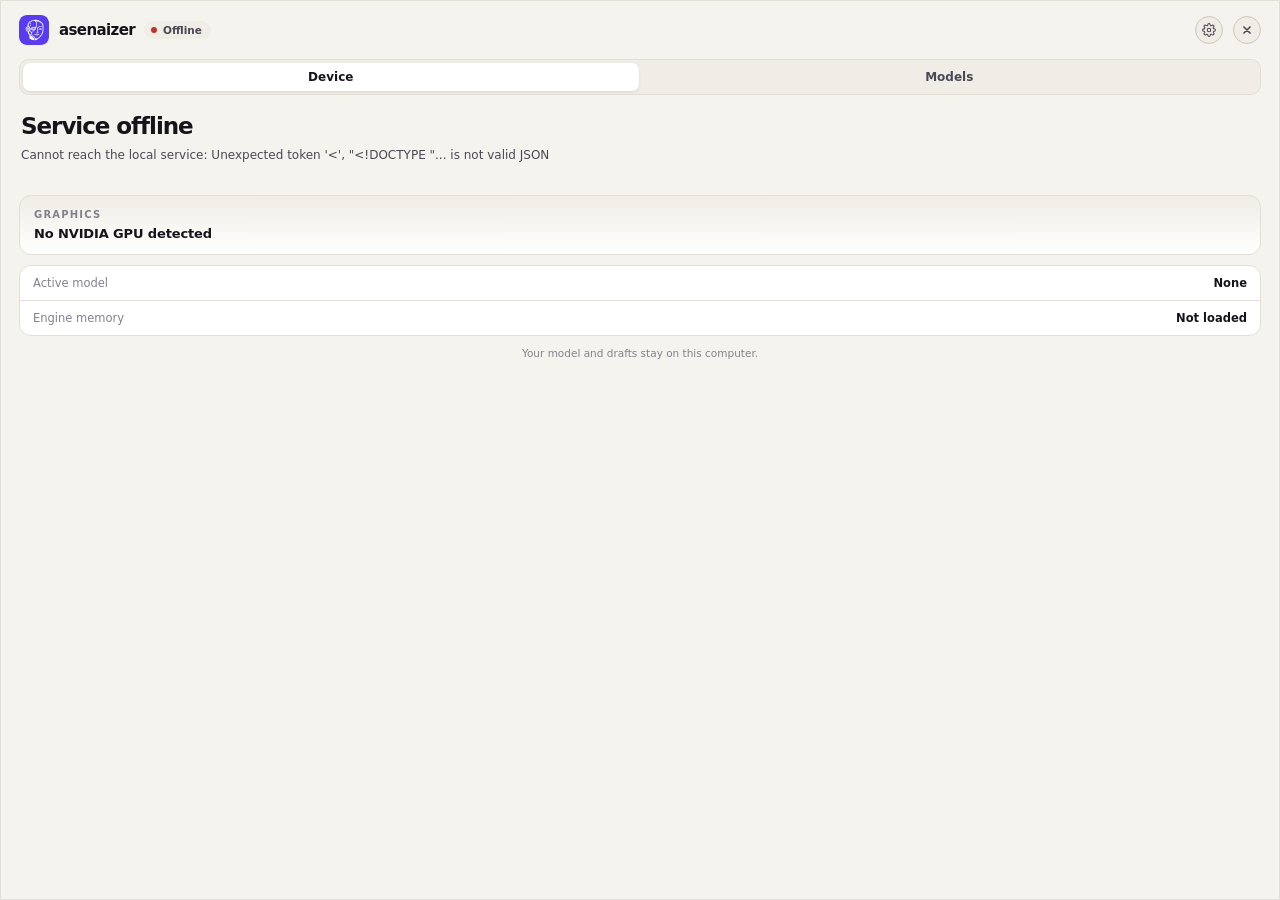
==== commit 5d0b8bec: "feat: other computers on the network, and updates from the tray Other computers - Settings > Other c" ====
--- a/app/web/tray.html
+++ b/app/web/tray.html
@@ -91,6 +91,32 @@
         <p class="group-note">A paired browser reconnects on its own. Remove it to require a new code.</p>
       </section>
 
+      <section class="settings-group" aria-labelledby="lan-title">
+        <div class="group-head">
+          <h2 id="lan-title" class="label">Other computers</h2>
+          <label class="switch" title="Allow other computers on this network">
+            <input id="lan-toggle" type="checkbox" role="switch" aria-describedby="lan-detail">
+            <span class="switch-track" aria-hidden="true"></span>
+            <span class="sr-only">Allow other computers on this network</span>
+          </label>
+        </div>
+        <p id="lan-detail" class="group-note">Let a browser on another computer in this network use this GPU.</p>
+        <ul id="lan-addresses" class="address-list" hidden></ul>
+        <p id="lan-warning" class="group-note warn-note" hidden>On the other computer, open the address above and enter a code from <b>Connect a browser</b>. Drafts travel over your network without encryption, so use this only on a network you trust. If Windows asks, allow Asenaizer on private networks.</p>
+      </section>
+
+      <section class="settings-group" aria-labelledby="updates-title">
+        <div class="group-head">
+          <h2 id="updates-title" class="label">Updates</h2>
+          <button id="update-check" class="btn secondary" type="button">Check now</button>
+        </div>
+        <div class="update-card">
+          <div class="conn-text"><strong id="update-title">Asenaizer</strong><span id="update-detail">Not checked yet</span></div>
+          <button id="update-open" class="btn" type="button" hidden>Update</button>
+        </div>
+        <label class="check-row"><input id="update-auto" type="checkbox"> Check for updates automatically</label>
+      </section>
+
       <section class="settings-group" aria-labelledby="theme-title">
         <h2 id="theme-title" class="label">Appearance</h2>
         <div class="segmented" role="radiogroup" aria-labelledby="theme-title">
@@ -120,6 +146,7 @@
       <p class="pair-code" id="pair-code" aria-live="polite">––– –––</p>
       <button id="pair-open-site" class="site-button pair-open" type="button">Open website with this code <span aria-hidden="true">↗</span></button>
       <p class="pair-hint">The code is filled in for you. Select <b>Connect</b> on the website to finish.</p>
+      <p class="pair-hint" id="pair-lan" hidden>On another computer, open <b id="pair-lan-url"></b> and enter the code there.</p>
       <p class="pair-expiry" id="pair-expiry"></p>
       <div class="pair-actions">
         <button id="pair-new" class="btn secondary" type="button">New code</button>
@@ -132,5 +159,24 @@
       <p id="pair-done-name"></p>
     </div>
   </section>
+
+  <section id="update-overlay" class="update-overlay" role="dialog" aria-modal="true" aria-labelledby="update-dialog-title" hidden>
+    <div class="update-dialog">
+      <p class="label" id="update-kicker">Update available</p>
+      <h2 id="update-dialog-title">Asenaizer</h2>
+      <p class="update-sub" id="update-sub"></p>
+      <div class="update-notes" id="update-notes" tabindex="0" aria-label="What's new"></div>
+      <div class="update-progress" id="update-progress" hidden>
+        <div class="progress-head"><strong id="update-stage">Downloading</strong><span id="update-percent"></span></div>
+        <progress id="update-bar" max="100"></progress>
+        <div class="progress-detail"><span id="update-bytes"></span><span id="update-speed"></span></div>
+      </div>
+      <p class="error" id="update-error" role="alert" hidden></p>
+      <div class="update-actions">
+        <button id="update-later" class="btn secondary" type="button">Later</button>
+        <button id="update-install" class="btn" type="button">Install and restart</button>
+      </div>
+    </div>
+  </section>
 </body>
 </html>
--- a/app/web/tray.css
+++ b/app/web/tray.css
@@ -21,6 +21,8 @@
   --track: #2a241e;
   --overlay-glow: #2c2140;
   --shadow: 0 1px 3px rgb(0 0 0 / .35);
+  --tabs-bg: var(--surface);
+  --tab-active: var(--surface-2);
   --radius: 12px;
   font-family: Inter, system-ui, sans-serif;
   color: var(--text);
@@ -48,6 +50,8 @@
   --track: #e9e5dc;
   --overlay-glow: #e7e0ff;
   --shadow: 0 1px 3px rgb(22 20 27 / .1);
+  --tabs-bg: var(--surface-2);
+  --tab-active: var(--surface);
 }
 * { box-sizing: border-box; }
 /* Elements given a display value below must still disappear when hidden. */
@@ -76,10 +80,10 @@
 .close:hover { background: var(--bad); border-color: var(--bad); color: var(--bad-ink); }
 .round:active { transform: scale(.92); }
 
-.tabs { display: grid; grid-template-columns: 1fr 1fr; gap: 3px; padding: 3px; border-radius: 10px; background: var(--surface); border: 1px solid var(--line); }
+.tabs { display: grid; grid-template-columns: 1fr 1fr; gap: 3px; padding: 3px; border-radius: 10px; background: var(--tabs-bg); border: 1px solid var(--line); }
 .tab { border: 0; border-radius: 7px; background: none; color: var(--text-2); padding: 7px 0; font: 600 12px system-ui; cursor: pointer; transition: background .15s, color .15s; }
 .tab:hover { color: var(--text); }
-.tab.active { background: var(--surface-2); color: var(--text); box-shadow: var(--shadow); }
+.tab.active { background: var(--tab-active); color: var(--text); box-shadow: var(--shadow); }
 
 .panel { flex: 1; min-height: 0; overflow-y: auto; padding-top: 16px; scrollbar-width: thin; }
 
@@ -192,9 +196,9 @@
 .group-head { display: flex; align-items: center; justify-content: space-between; gap: 10px; margin-bottom: 8px; }
 .group-head .label { margin: 0 2px; }
 .group-note { margin: 7px 2px 0; color: var(--text-3); font-size: 10.5px; line-height: 1.5; }
-.segmented { display: grid; grid-template-columns: repeat(3, 1fr); gap: 3px; padding: 3px; border-radius: 10px; background: var(--surface); border: 1px solid var(--line); }
+.segmented { display: grid; grid-template-columns: repeat(3, 1fr); gap: 3px; padding: 3px; border-radius: 10px; background: var(--tabs-bg); border: 1px solid var(--line); }
 .segmented button { border: 0; border-radius: 7px; background: none; color: var(--text-2); padding: 7px 0; font: 600 12px system-ui; font-family: inherit; cursor: pointer; }
-.segmented button[aria-checked="true"] { background: var(--surface-2); color: var(--text); box-shadow: var(--shadow); }
+.segmented button[aria-checked="true"] { background: var(--tab-active); color: var(--text); box-shadow: var(--shadow); }
 .btn.wide { width: 100%; margin-top: 10px; padding: 8px 10px; }
 .pair-open { width: min(100%, 300px); margin: 0 0 12px; }
 .hero-site-only .site-link { font-size: 12.5px; }
@@ -211,3 +215,43 @@
 .btn.danger { color: var(--bad); }
 #browser-list .state-on { color: var(--ok); }
 #browser-list .state-paused { color: var(--warn); }
+.version-row { display: flex; align-items: center; gap: 8px; margin-top: 10px; padding-top: 10px; border-top: 1px solid var(--line); }
+.version-note { color: var(--text-3); font-size: 11px; }
+.version-progress { color: var(--accent); font-size: 11px; font-weight: 600; font-variant-numeric: tabular-nums; }
+.version-select { flex: 1; min-width: 0; padding: 5px 7px; border: 1px solid var(--line-strong); border-radius: 7px; background: var(--surface-2); color: var(--text); font: 600 11px system-ui; font-family: inherit; }
+.version-select:disabled { opacity: .7; }
+
+/* Other computers: a switch, the addresses to open and a note. */
+.sr-only { position: absolute; width: 1px; height: 1px; padding: 0; margin: -1px; overflow: hidden; clip: rect(0 0 0 0); white-space: nowrap; border: 0; }
+.switch { position: relative; display: inline-flex; cursor: pointer; }
+.switch input { position: absolute; inset: 0; opacity: 0; margin: 0; cursor: pointer; }
+.switch-track { width: 34px; height: 20px; border-radius: 999px; background: var(--track); border: 1px solid var(--line-strong); transition: background .15s, border-color .15s; }
+.switch-track::after { content: ""; display: block; width: 14px; height: 14px; margin: 2px; border-radius: 50%; background: var(--text-3); transition: transform .18s cubic-bezier(.2, .8, .2, 1), background .15s; }
+.switch input:checked + .switch-track { background: var(--accent); border-color: var(--accent); }
+.switch input:checked + .switch-track::after { transform: translateX(14px); background: var(--accent-ink); }
+.switch input:focus-visible + .switch-track { outline: 2px solid var(--accent); outline-offset: 2px; }
+.switch input:disabled + .switch-track { opacity: .4; }
+.address-list { list-style: none; margin: 8px 0 0; padding: 0; border: 1px solid var(--accent-line); border-radius: var(--radius); background: var(--accent-soft); overflow: hidden; }
+.address-list li { display: flex; align-items: center; justify-content: space-between; gap: 10px; padding: 8px 8px 8px 12px; }
+.address-list li + li { border-top: 1px solid var(--line); }
+.address-list .addr { display: grid; gap: 1px; min-width: 0; }
+.address-list code { font: 600 12px ui-monospace, SFMono-Regular, Menlo, monospace; color: var(--text); user-select: all; overflow: hidden; text-overflow: ellipsis; white-space: nowrap; }
+.address-list small { color: var(--text-3); font-size: 10px; }
+.warn-note b { color: var(--text-2); font-weight: 600; }
+
+/* Updates */
+.update-card { display: flex; align-items: center; justify-content: space-between; gap: 11px; padding: 11px 13px; border: 1px solid var(--line); border-radius: var(--radius); background: var(--surface); }
+.update-card .btn { flex: none; }
+.check-row { display: flex; align-items: center; gap: 8px; margin: 9px 2px 0; color: var(--text-2); font-size: 11.5px; cursor: pointer; }
+.check-row input { margin: 0; accent-color: var(--accent); }
+
+.update-overlay { position: fixed; inset: 0; z-index: 11; display: grid; place-items: center; padding: 22px; background: rgb(0 0 0 / .45); }
+.update-overlay[hidden] { display: none; }
+.update-dialog { width: 100%; max-height: 100%; display: flex; flex-direction: column; padding: 18px 18px 16px; border: 1px solid var(--line-strong); border-radius: 14px; background: radial-gradient(120% 70% at 50% 0%, var(--overlay-glow) 0%, var(--surface) 70%); box-shadow: 0 18px 48px rgb(0 0 0 / .45); }
+.update-dialog h2 { margin: 2px 0 4px; font-size: 18px; letter-spacing: -.03em; }
+.update-sub { margin: 0 0 12px; color: var(--text-2); font-size: 11.5px; }
+.update-notes { flex: 1 1 auto; min-height: 0; max-height: 170px; overflow-y: auto; margin-bottom: 12px; padding: 10px 12px; border: 1px solid var(--line); border-radius: 10px; background: var(--bg); color: var(--text-2); font-size: 11.5px; line-height: 1.55; white-space: pre-wrap; user-select: text; scrollbar-width: thin; }
+.update-notes:empty { display: none; }
+.update-progress { margin-bottom: 12px; }
+.update-actions { display: flex; justify-content: flex-end; gap: 8px; }
+.update-actions .btn { padding: 8px 12px; }
